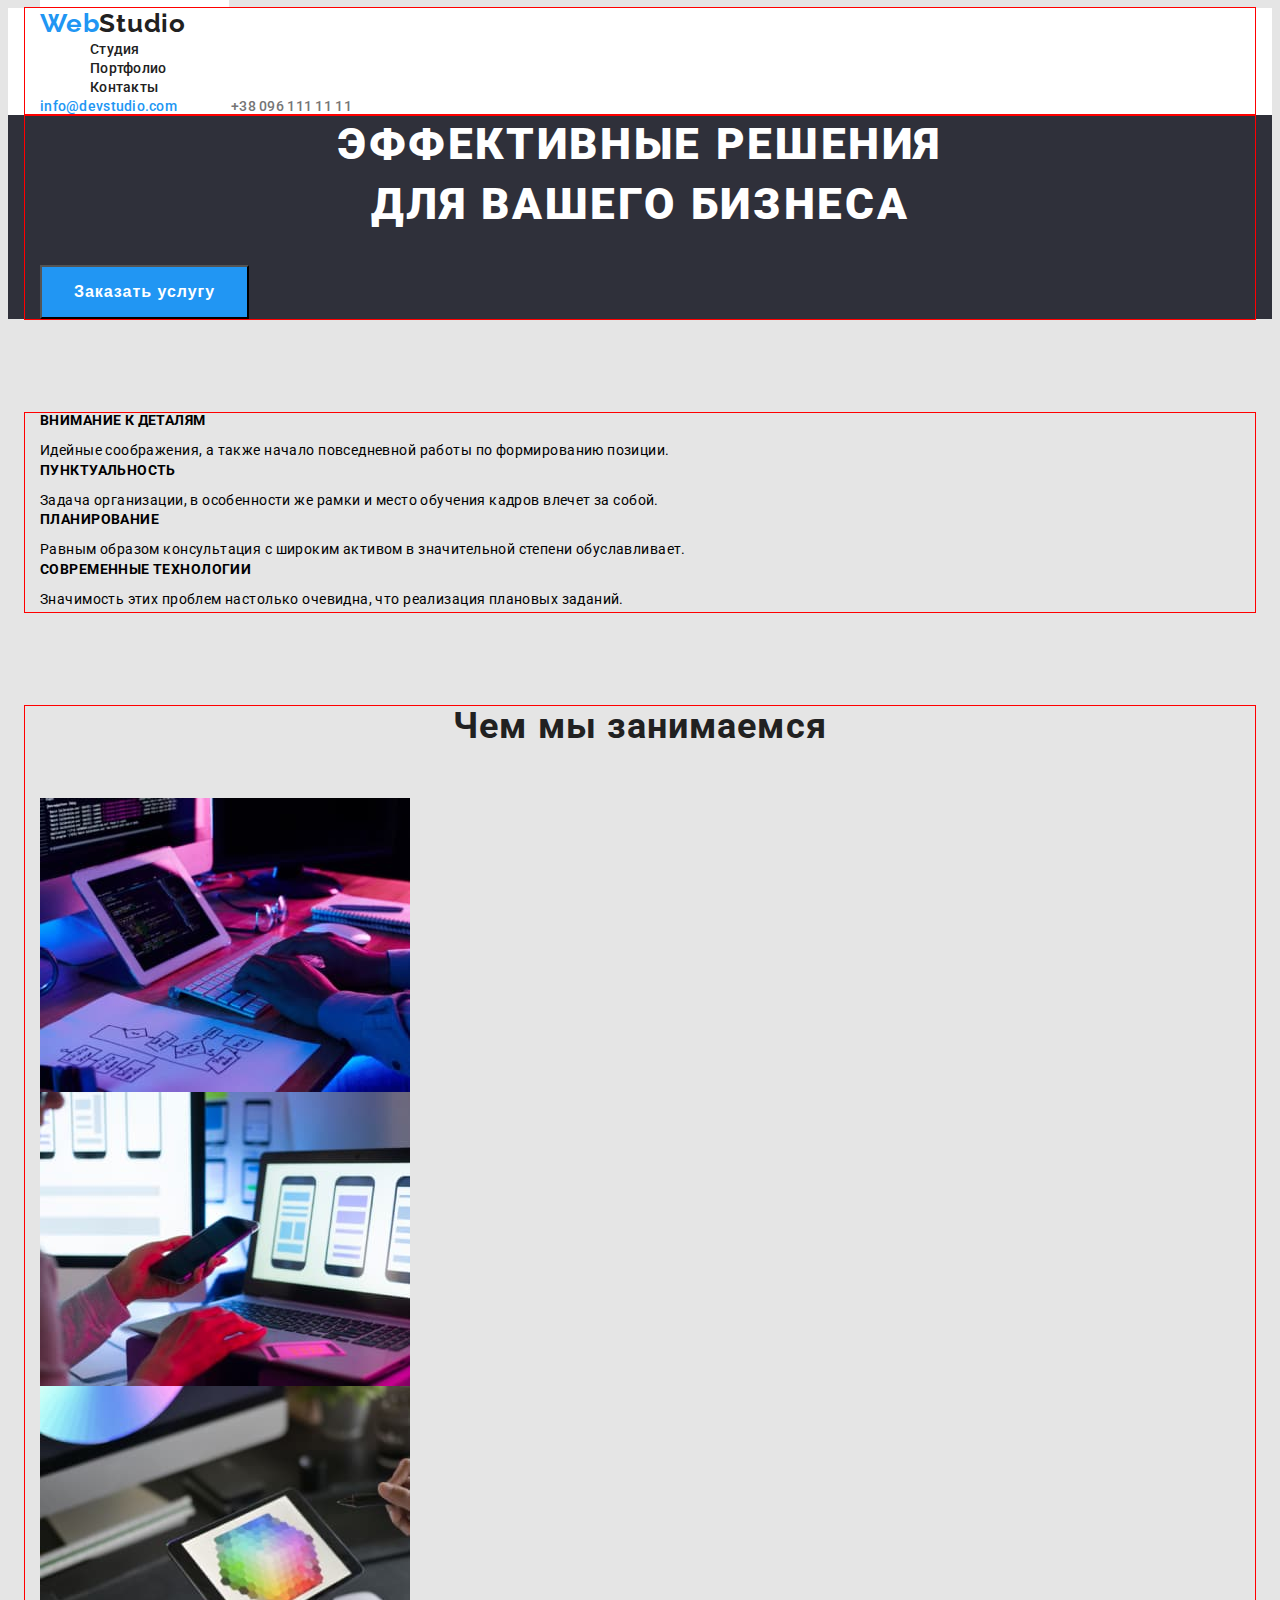
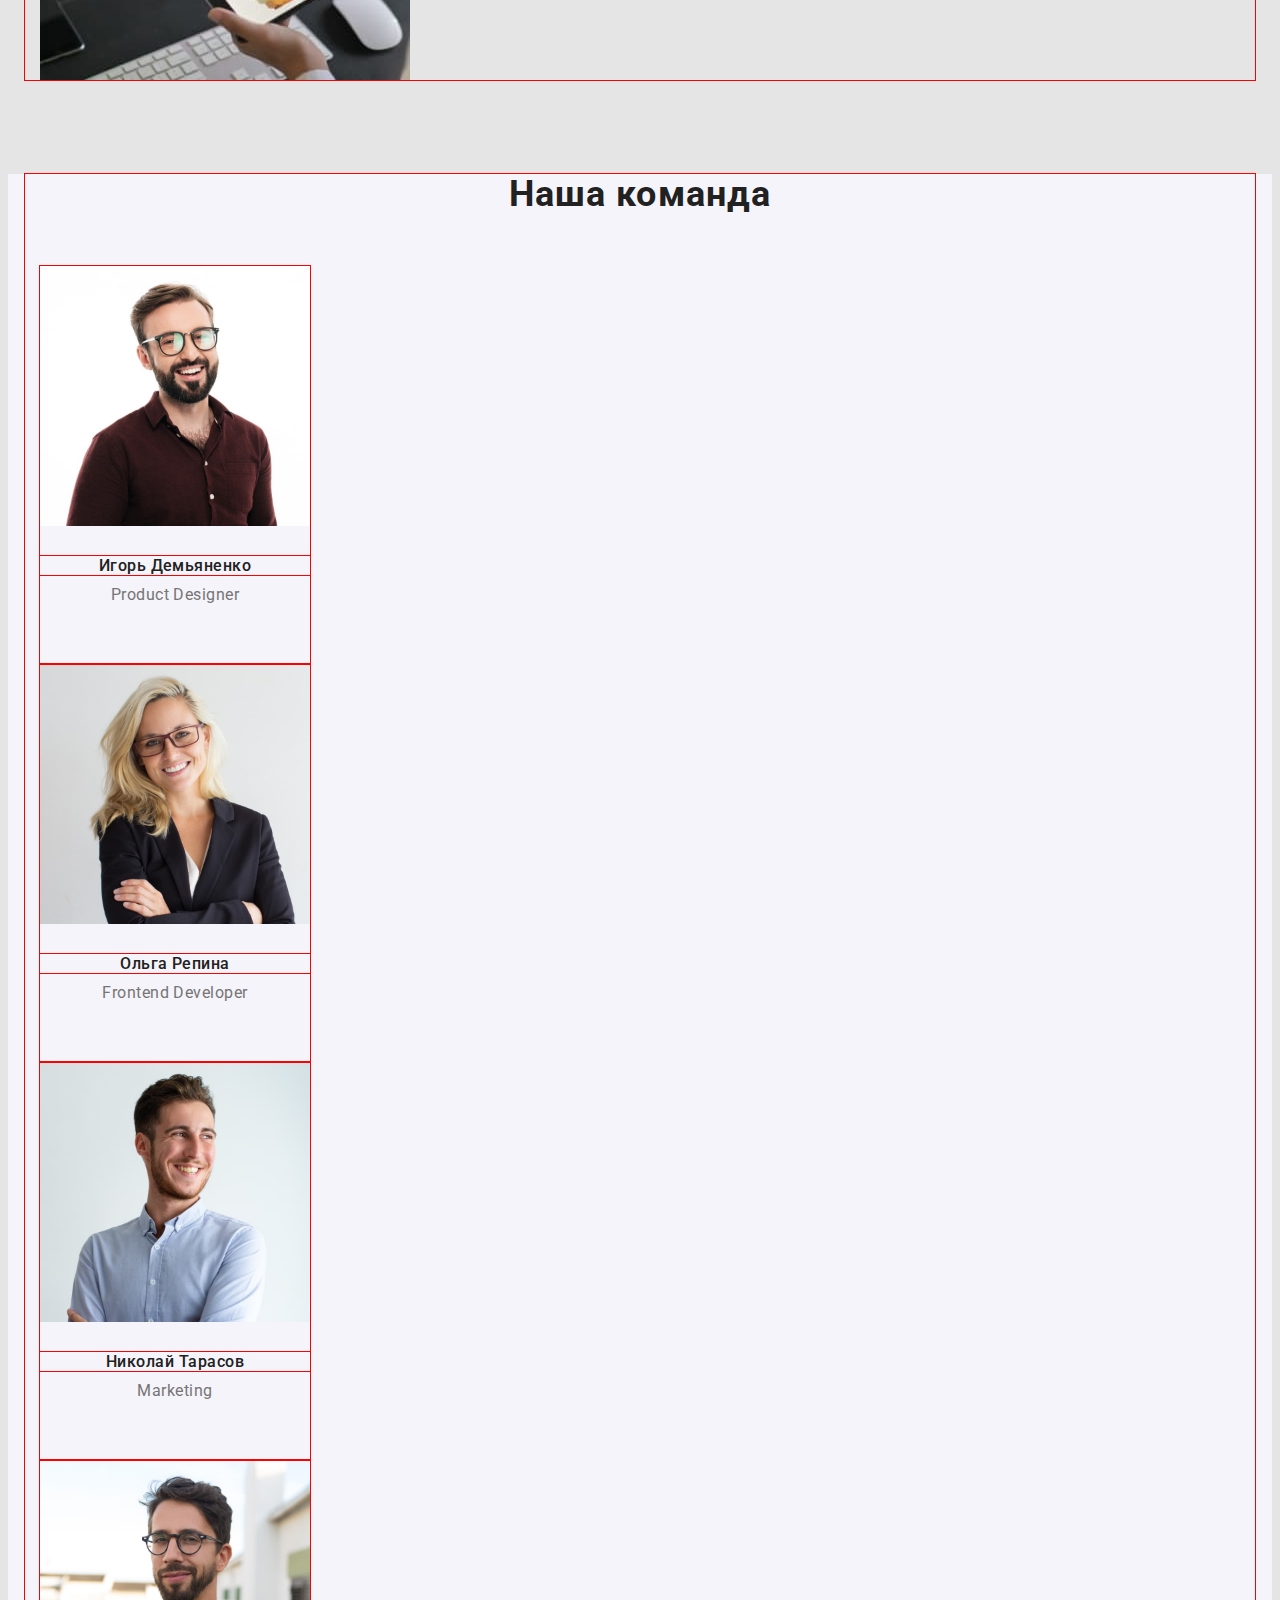
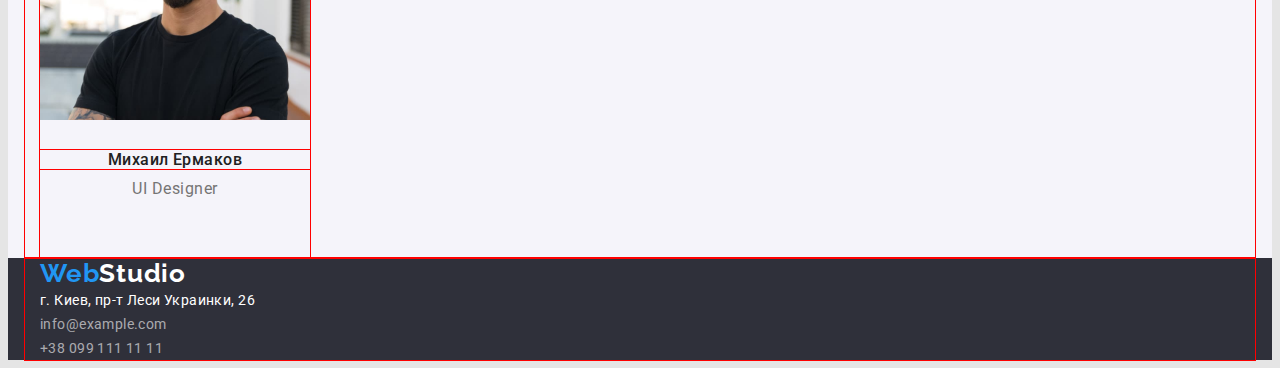
==== index.html @ 20a43b8e "mod_31" ====
<!DOCTYPE html>
<html lang="en">
<head>
    <meta charset="UTF-8">
    <meta http-equiv="X-UA-Compatible" content="IE=edge">
    <meta name="viewport" content="width=device-width, initial-scale=1.0">
    <title>Business</title>
    <link rel="stylesheet" href="./css/styles.css"/>
    <link rel="stylesheet" href="https://cdnjs.cloudflare.com/ajax/libs/modern-normalize/1.1.0/modern-normalize.min.css" integrity="sha512-wpPYUAdjBVSE4KJnH1VR1HeZfpl1ub8YT/NKx4PuQ5NmX2tKuGu6U/JRp5y+Y8XG2tV+wKQpNHVUX03MfMFn9Q==" crossorigin="anonymous" referrerpolicy="no-referrer" />
    <link rel="preconnect" href="https://fonts.googleapis.com">
    <link rel="preconnect" href="https://fonts.gstatic.com" crossorigin>
    <link href="https://fonts.googleapis.com/css2?family=Raleway:wght@700&family=Roboto:wght@400;500;700;900&display=swap" rel="stylesheet">

</head>
<body>
    <header class="header">
        <div class="conteiner">
                <a href="Веб студия" class="header-logo header">Web<span class="cange">Studio</span></a>
        <ul class="header-list dot-non">
            <li><a href="Студия" class="header-mouse header">Студия</a></li>
            <li><a href="./portfolio.html" class="header-mouse header">Портфолио</a></li>
            <li><a href="Контакт" class="header-mouse header">Контакты</a></li>
        </ul>
<a class="header-adress header" href="mailto:info@devstudio.com">info@devstudio.com</a> 
<a class="header-tel header" href="tel:+380961111111">+38 096 111 11 11</a>
        </div>
    </header>
    <main class="main">
        <section class="name">
            <div class="conteiner">
        <h1 class="name-idia">Эффективные решения<br> для вашего бизнеса</h1>
        <button type="button" class="name-click">Заказать услугу</button>
            </div>
        </section>
        <section class="duty">
            <div class="conteiner">
            <h2 class="duty-none visually-hidden">Требование</h2>
        <ul class="duty-list dot-non proverka">
            <li class="duty-item">
                <h3 class="duty-must ">Внимание к деталям</h3>
                    <p class="duty-feature link-view">Идейные соображения, а также начало повседневной работы по формированию позиции.</p>
            </li>
            <li class="duty-item">
                <h3 class="duty-must">Пунктуальность</h3>
                    <p class="duty-feature link-view">Задача организации, в особенности же рамки и место обучения кадров влечет за собой.</p>
            </li>
            <li class="duty-item">
                <h3 class="duty-must">Планирование</h3>
                    <p class="duty-feature link-view">Равным образом консультация с широким активом в значительной степени обуславливает.</p>
            </li>
            <li class="duty-item">
                <h3 class="duty-must">Современные технологии</h3>
                    <p class="duty-feature link-view">Значимость этих проблем настолько очевидна, что реализация плановых заданий.</p>
            </li>
        </ul>
            </div>
        </section>
        <section class="work">
            <div class="conteiner">
        <h2 class="work-name">Чем мы занимаемся</h2>
        <ul class="work-list dot-non">
            <li class="work-item"><img src="./picture/img1.jpg" alt="Набор с безпроводной клавиатуры перед планшетом" class="work-img"/></li>
            <li class="work-item"><img src="./picture/img2.jpg" alt="Синхронизация моб с ноутом" class="work-img"/></li>
            <li class="work-item"><img src="./picture/img3.jpg" alt="Палитра цветов на планшете" class="work-img"/></li>
        
        </ul>
            </div>
        </section>
        <section class="team">
            <div class="conteiner">
            <h2 class="team-profettional">Наша команда</h2>
            <ul class="team-list dot-non">
                <li class="team-item">
                    <img src="./picture/wor1.jpg" class="team-face" alt="Игорь Демьяненко" width="270" height="260"/>
                        <h3 class="team-name team-smoler">Игорь Демьяненко</h3>
                            <p class="team-position til-text">Product Designer</p>
                </li>
                <li class="team-item">
                    <img src="./picture/wor2.jpg" class="team-face" alt="Ольга Репина" width="270" height="260"/>
                        <h3 class="team-name team-smoler">Ольга Репина</h3>
                            <p class="team-position til-text">Frontend Developer</p>
                </li>
                <li class="team-item">
                    <img src="./picture/wor3.jpg" class="team-face" alt="Николай Тарасов" width="270" height="260"/>
                        <h3 class="team-name team-smoler">Николай Тарасов</h3>
                            <p class="team-position til-text">Marketing</p>
                </li>
                <li class="team-item">
                    <img src="./picture/wor4.jpg" class="team-face" alt="Михаил Ермаков" width="270" height="260"/>
                        <h3 class="team-name team-smoler">Михаил Ермаков</h3>
                            <p class="team-position til-text">UI Designer</p>
                </li>
            </ul>
            </div>
        </section>
    </main>
        <footer class="footer">
            <div class="conteiner">
            <a href="Веб студия" class="footer-name footer">Web<span class="change-foot">Studio</span></a>
            <address class="footer-place">
                <ul class="footer-list link-view dot-non ital-non">
                    <li><a href="https://goo.gl/maps/Ccf1EWXagNhGhqw1A" class="footer-item-map footer">г. Киев, пр-т Леси Украинки, 26</a></li>
                    <li><a href="mailto:info@example.com" class="footer-item-mail footer">info@example.com</a></li>
                    <li><a href="tel:+380991111111" class="footer-tel footer">+38 099 111 11 11</a></li>
                </ul>
            </address>
            </div>
        </footer>
</body>
</html>
---- css/styles.css ----
:root{--navi-color:#2196F3;
      --color-class: #212121;
      --color-main:#ffffff;
    }

body {
    background: #E5E5E5;
    font-family: 'Roboto', 'sans-serif';
}

img{
    display: block;
}

.header {
    background: var(--color-main);
    text-decoration: none;
 }

 p, h1, h2, h3, h4, h5, h6{
     margin: 0;
 }

 ul, li{
     margin: 0;
     padding-left: 0;
 }

 .conteiner{
   width: 1200px; 
   padding-left: 15px;
   padding-right: 15px;
   margin: 0 auto;
  outline: 1px solid red;
 }

 /*спрятать*/
 .visually-hidden{
     position: absolute;
     width: 1px;
     height: 1px;
     margin: -1px;
     border: 0;
     padding: 0;
     white-space: nowrap;
     clip-path: inset(100%);
     clip: rect(0000);
     overflow: hidden;
 }

.dot-non {
    list-style: none;
}

 .ital-non{
     font-style: normal;
    }

    .cange{
    color: var(--color-class);
}
    .change-foot{
        color: var(--color-main);
    }

    .bl-color{
        color:var(--color-class);
    }


.header-logo { 
    font-family: 'Raleway';
    font-weight: 700;
    font-size: 26px;
    line-height: 1.19;
    /* identical to box height */
    letter-spacing: 0.03em;
    color: var(--navi-color);
    padding: 24px 43px 25px 0px;
}


.header-mouse {
font-weight: 500;
font-size: 14px;
line-height: 1.14;
letter-spacing: 0.02em;
color:var(--color-class);
padding-top: auto;
padding-bottom: auto;
margin-left: 50px;
 }

 .header-mouse:hover {
    color: var(--navi-color);
}
.header-mouse:focus {
    color: var(--navi-color);
}
.header-adress {
font-weight: 500;
font-size: 14px;
line-height: 1.14;
letter-spacing: 0.02em;
color: var(--navi-color);
padding: auto;
 }

.header-tel {
font-weight: 500;
font-size: 14px;
line-height: 1.14;
letter-spacing: 0.02em;
color: #757575;
padding-top:auto;
padding-bottom: auto;
padding-right: 0px;
margin-left: 50px;
 }

.main {
    padding: auto;
 }

.name {
    background: #2F303A;
  
 }

.name-idia {
font-weight: 900;
font-size: 44px;
line-height: 1.36;
text-align: center;
letter-spacing: 0.06em;
text-transform: uppercase;
color: var(--color-main);
margin-bottom: 30px;

 }

.name-click {
font-weight: 700;
font-size: 16px;
line-height: 1.88;
display: flex;
align-items: center;
text-align: center;
letter-spacing: 0.06em;
color: var(--color-main);
background: #2196F3;
padding: 10px 32px;
 }


.duty {
   padding-top: 94px;
 }

.duty-none { }
.duty-list {
   
 }
.duty-item {
    
 }

.duty-must {
font-weight: 700;
font-size: 14px;
line-height: 1.14;
letter-spacing: 0.03em;
text-transform: uppercase;
margin-bottom: 10px;
 }

 .duty-item:not(:last-child){
     margin-right: 30px;
 }


.work {
padding: 94px 0 94px 0;

 }

.work-name {
font-weight: 700;
font-size: 36px;
line-height: 1.16;
text-align: center;
letter-spacing: 0.03em;
color:var(--color-class);
margin-bottom: 50px;
 }

.work-list {
    
 }


.work-item { }
.team { 
    background: #F5F4FA;
}

.team-profettional {
font-weight: 700;
font-size: 36px;
line-height: 1.16;
text-align: center;
letter-spacing: 0.03em;
color:var(--color-class);
margin-bottom: 50px;
 }

.team-list {
    
 }

.team-item { 
    width: 270px;
    height: 368px;
    padding-bottom: 30px;
    outline: 1px solid red;
}
.team-face { }

.team-smoler{
    font-family: roboto;
    font-weight: 500;
    font-size: 16px;
    text-align: center;
    letter-spacing: 0.03em; 
    outline: 1px solid red;
      
}
.team-name {
line-height: 1.19;
/* identical to box height */
color:var(--color-class);
margin-top: 30px;
margin-bottom: 10px;
outline: 1px solid red;
}
.team-bl{
    color:var(--color-class);
}

.team-bl:hover {
    background-color: var(--navi-color);
}
.team-bl:focus {
    background-color: var(--navi-color);
}

.click-prt{
    line-height: 1.6; 
}


.til-text{
    font-size: 16px;
    line-height: 1.19;
    letter-spacing: 0.03em;
    color: #757575;
    margin-bottom: 30px;
}
.team-position {
text-align: center;

}
.footer {
    background: #2F303A;
    text-decoration: none;
    padding: 
    
 }

.footer-name {
font-family: Raleway, Calibri;
font-weight: 700;
font-size: 26px;
line-height: 1.19;
/* identical to box height */
letter-spacing: 0.03em;
color: var(--navi-color);
 }

.footer-place { }
.footer-list {

 }

.link-view {
    font-size: 14px;
    line-height: 1.71;
    letter-spacing: 0.03em;
}
.footer-item-map {
color: var(--color-main);
 }

.footer-item-mail {
color: rgba(255, 255, 255, 0.6);
 }

.footer-tel {
color: rgba(255, 255, 255, 0.6);
 }

 /* портфолио */
 .pic-list{
    font-weight: 700;
    font-size: 18px;
    line-height: 2;
    letter-spacing: 0.06em;
 }
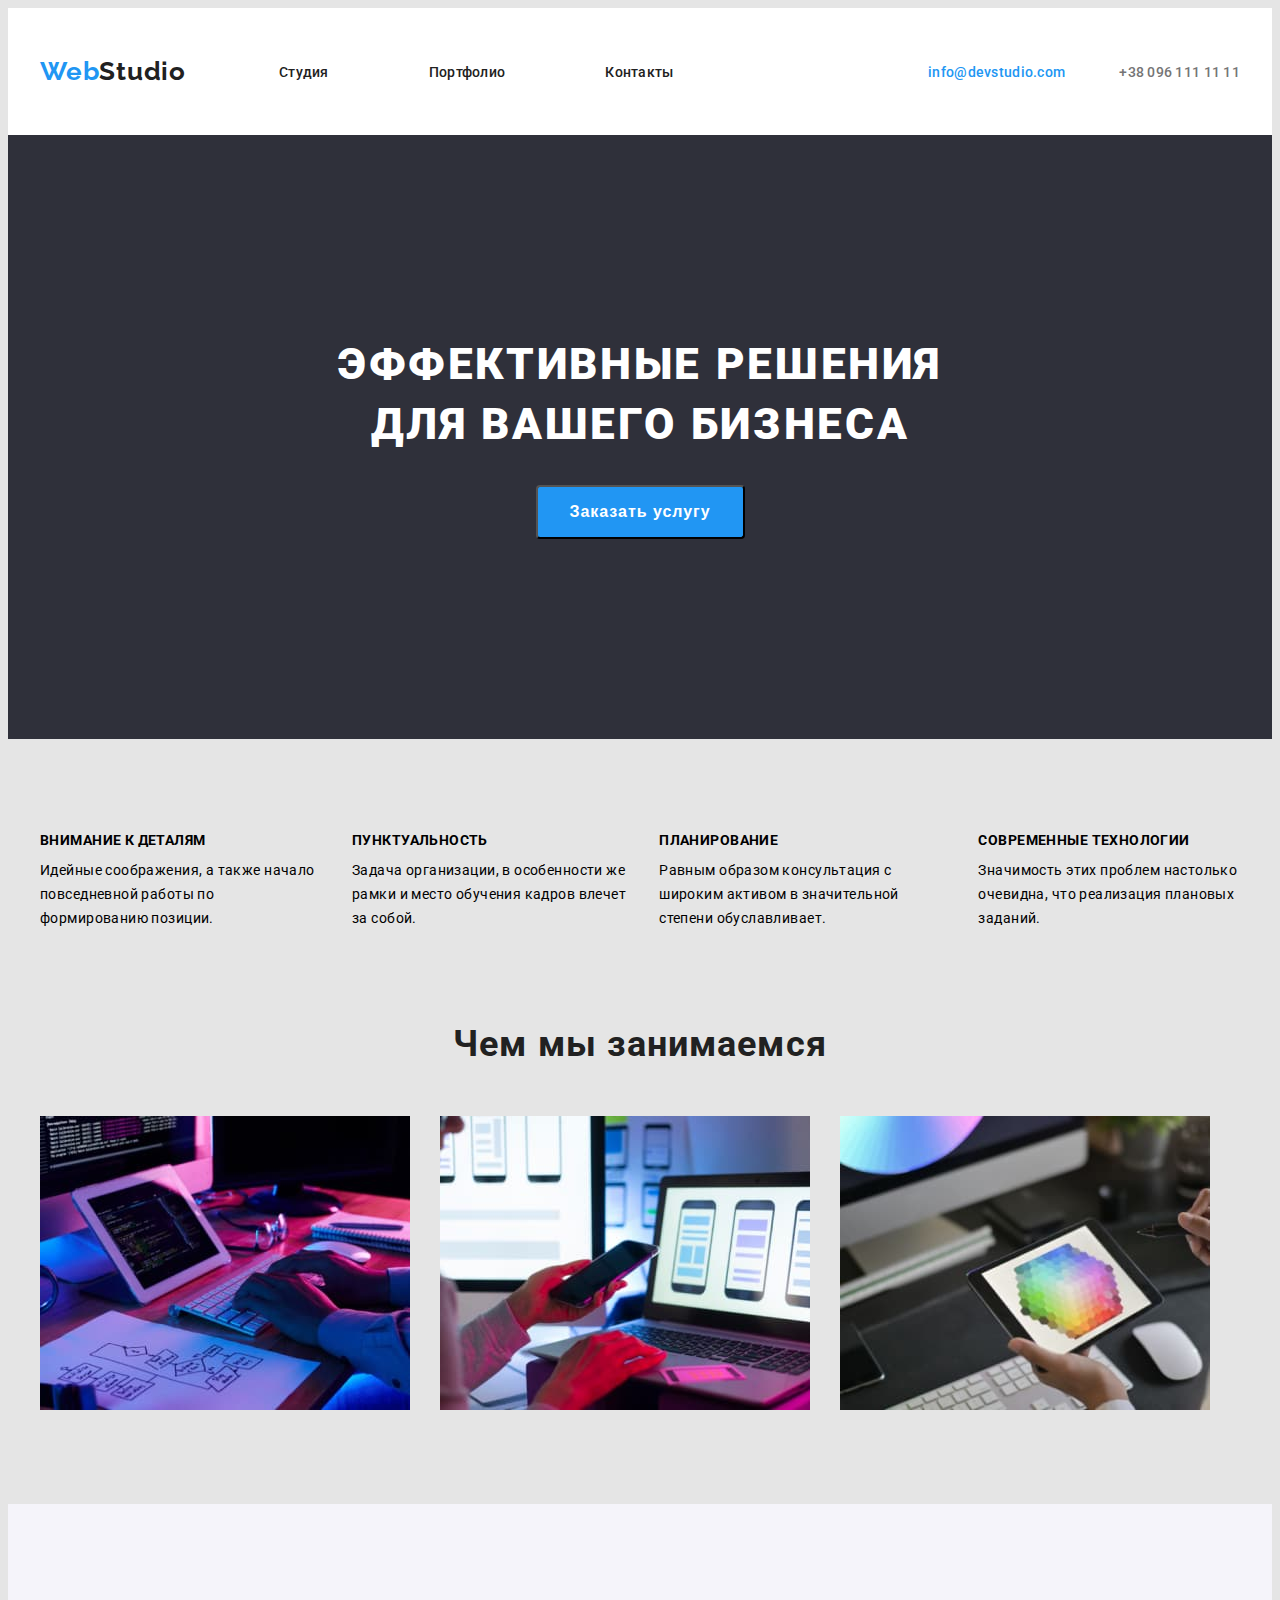
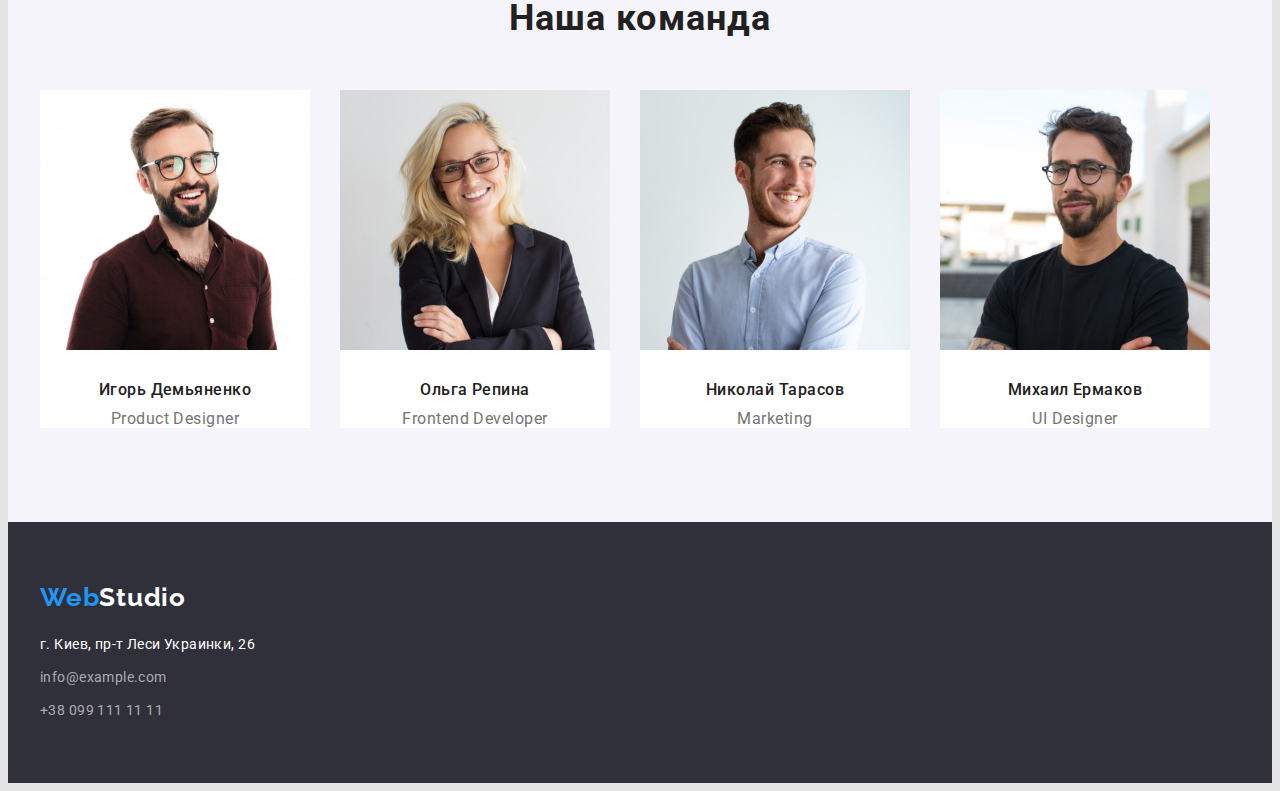
==== commit 59c6a842: "mod3" ====
--- a/index.html
+++ b/index.html
@@ -17,15 +17,17 @@
         <div class="conteiner">
                 <a href="Веб студия" class="header-logo header">Web<span class="cange">Studio</span></a>
         <ul class="header-list dot-non">
-            <li><a href="Студия" class="header-mouse header">Студия</a></li>
-            <li><a href="./portfolio.html" class="header-mouse header">Портфолио</a></li>
-            <li><a href="Контакт" class="header-mouse header">Контакты</a></li>
+            <li class="header-link"><a href="Студия" class="header-mouse header">Студия</a></li>
+            <li class="header-link"><a href="./portfolio.html" class="header-mouse header">Портфолио</a></li>
+            <li class="header-link"><a href="Контакт" class="header-mouse header">Контакты</a></li>
         </ul>
-<a class="header-adress header" href="mailto:info@devstudio.com">info@devstudio.com</a> 
-<a class="header-tel header" href="tel:+380961111111">+38 096 111 11 11</a>
+        <div class="header-contakt">
+<a class="header-adress" href="mailto:info@devstudio.com">info@devstudio.com</a> 
+<a class="header-tel" href="tel:+380961111111">+38 096 111 11 11</a>
+        </div>
         </div>
     </header>
-    <main class="main">
+    <main class="">
         <section class="name">
             <div class="conteiner">
         <h1 class="name-idia">Эффективные решения<br> для вашего бизнеса</h1>
@@ -34,8 +36,9 @@
         </section>
         <section class="duty">
             <div class="conteiner">
-            <h2 class="duty-none visually-hidden">Требование</h2>
-        <ul class="duty-list dot-non proverka">
+            <h2 class="visually-hidden">Требование</h2>
+            <div class="">
+        <ul class="dot-non duty-flex">
             <li class="duty-item">
                 <h3 class="duty-must ">Внимание к деталям</h3>
                     <p class="duty-feature link-view">Идейные соображения, а также начало повседневной работы по формированию позиции.</p>
@@ -54,11 +57,12 @@
             </li>
         </ul>
             </div>
+            </div>
         </section>
         <section class="work">
             <div class="conteiner">
         <h2 class="work-name">Чем мы занимаемся</h2>
-        <ul class="work-list dot-non">
+        <ul class="dot-non work-foto">
             <li class="work-item"><img src="./picture/img1.jpg" alt="Набор с безпроводной клавиатуры перед планшетом" class="work-img"/></li>
             <li class="work-item"><img src="./picture/img2.jpg" alt="Синхронизация моб с ноутом" class="work-img"/></li>
             <li class="work-item"><img src="./picture/img3.jpg" alt="Палитра цветов на планшете" class="work-img"/></li>
@@ -69,7 +73,7 @@
         <section class="team">
             <div class="conteiner">
             <h2 class="team-profettional">Наша команда</h2>
-            <ul class="team-list dot-non">
+            <ul class="dot-non team-flex">
                 <li class="team-item">
                     <img src="./picture/wor1.jpg" class="team-face" alt="Игорь Демьяненко" width="270" height="260"/>
                         <h3 class="team-name team-smoler">Игорь Демьяненко</h3>
@@ -96,12 +100,12 @@
     </main>
         <footer class="footer">
             <div class="conteiner">
-            <a href="Веб студия" class="footer-name footer">Web<span class="change-foot">Studio</span></a>
-            <address class="footer-place">
-                <ul class="footer-list link-view dot-non ital-non">
-                    <li><a href="https://goo.gl/maps/Ccf1EWXagNhGhqw1A" class="footer-item-map footer">г. Киев, пр-т Леси Украинки, 26</a></li>
-                    <li><a href="mailto:info@example.com" class="footer-item-mail footer">info@example.com</a></li>
-                    <li><a href="tel:+380991111111" class="footer-tel footer">+38 099 111 11 11</a></li>
+            <a href="Веб студия" class="footer-name">Web<span class="change-foot">Studio</span></a>
+            <address class="">
+                <ul class="link-view dot-non ital-non">
+                    <li class="footer-space"><a href="https://goo.gl/maps/Ccf1EWXagNhGhqw1A" class="footer-item-map">г. Киев, пр-т Леси Украинки, 26</a></li>
+                    <li class="footer-space"><a href="mailto:info@example.com" class="footer-item-mail">info@example.com</a></li>
+                    <li class="footer-space"><a href="tel:+380991111111" class="footer-tel">+38 099 111 11 11</a></li>
                 </ul>
             </address>
             </div>
--- a/css/styles.css
+++ b/css/styles.css
@@ -1,6 +1,9 @@
 :root{--navi-color:#2196F3;
       --color-class: #212121;
       --color-main:#ffffff;
+      --edge-padd:94px;
+      --fif-mar:50px;
+      --third-mar:30px;
     }
 
 body {
@@ -10,12 +13,10 @@
 
 img{
     display: block;
-}
-
-.header {
-    background: var(--color-main);
-    text-decoration: none;
- }
+    max-width: 100%;
+    height: auto;
+}
+
 
  p, h1, h2, h3, h4, h5, h6{
      margin: 0;
@@ -31,7 +32,6 @@
    padding-left: 15px;
    padding-right: 15px;
    margin: 0 auto;
-  outline: 1px solid red;
  }
 
  /*спрятать*/
@@ -58,7 +58,8 @@
 
     .cange{
     color: var(--color-class);
-}
+    }
+
     .change-foot{
         color: var(--color-main);
     }
@@ -67,6 +68,17 @@
         color:var(--color-class);
     }
 
+    .header {
+        background: var(--color-main);
+        text-decoration: none;
+        padding-top: 24px;
+        padding-bottom: 24px;
+     }
+
+     .header .conteiner{
+         display: flex;
+         align-items: center;
+     }
 
 .header-logo { 
     font-family: 'Raleway';
@@ -76,9 +88,13 @@
     /* identical to box height */
     letter-spacing: 0.03em;
     color: var(--navi-color);
-    padding: 24px 43px 25px 0px;
-}
-
+    margin-right: 93px;
+}
+
+.header-link{
+ 
+}
+.header-link:not(:last-child){margin-right: var(--fif-mar);}
 
 .header-mouse {
 font-weight: 500;
@@ -86,9 +102,7 @@
 line-height: 1.14;
 letter-spacing: 0.02em;
 color:var(--color-class);
-padding-top: auto;
-padding-bottom: auto;
-margin-left: 50px;
+margin-right: var(--fif-mar);
  }
 
  .header-mouse:hover {
@@ -97,13 +111,23 @@
 .header-mouse:focus {
     color: var(--navi-color);
 }
+
+.header-list{
+    display: flex;
+
+}
+
+.header-contakt{
+    margin-left: auto;
+}
+
 .header-adress {
 font-weight: 500;
 font-size: 14px;
 line-height: 1.14;
 letter-spacing: 0.02em;
 color: var(--navi-color);
-padding: auto;
+text-decoration: none;
  }
 
 .header-tel {
@@ -112,19 +136,15 @@
 line-height: 1.14;
 letter-spacing: 0.02em;
 color: #757575;
-padding-top:auto;
-padding-bottom: auto;
-padding-right: 0px;
-margin-left: 50px;
- }
-
-.main {
-    padding: auto;
- }
+text-decoration: none;
+margin-left: var(--fif-mar);
+ }
+
 
 .name {
     background: #2F303A;
-  
+    padding-top: 200px;
+    padding-bottom: 200px;
  }
 
 .name-idia {
@@ -135,36 +155,40 @@
 letter-spacing: 0.06em;
 text-transform: uppercase;
 color: var(--color-main);
-margin-bottom: 30px;
-
+margin-bottom: var(--third-mar);
  }
 
 .name-click {
 font-weight: 700;
 font-size: 16px;
 line-height: 1.88;
-display: flex;
+display: block;
 align-items: center;
 text-align: center;
 letter-spacing: 0.06em;
 color: var(--color-main);
 background: #2196F3;
+border-radius: 4px;
 padding: 10px 32px;
- }
-
+min-width: 200px;
+margin: 0 auto;
+
+ }
 
 .duty {
-   padding-top: 94px;
- }
-
-.duty-none { }
-.duty-list {
-   
- }
+    padding-top:var(--edge-padd);
+}
+
 .duty-item {
-    
- }
-
+    /*display: inline-block;*/
+ }
+.duty-item:not(:last-child){
+    margin-right: var(--third-mar);
+}
+
+.duty-flex{
+    display: flex;
+}
 .duty-must {
 font-weight: 700;
 font-size: 14px;
@@ -174,14 +198,9 @@
 margin-bottom: 10px;
  }
 
- .duty-item:not(:last-child){
-     margin-right: 30px;
- }
-
-
 .work {
-padding: 94px 0 94px 0;
-
+    padding-top: var(--edge-padd);
+    padding-bottom: var(--edge-padd);
  }
 
 .work-name {
@@ -191,17 +210,24 @@
 text-align: center;
 letter-spacing: 0.03em;
 color:var(--color-class);
-margin-bottom: 50px;
- }
-
-.work-list {
-    
- }
-
-
-.work-item { }
+margin-bottom: var(--fif-mar);
+ }
+
+ .work-foto{
+     display: flex;
+ }
+ .work-item { }
+.work-item:not(:last-child){margin-right: var(--third-mar);}
+
+
 .team { 
     background: #F5F4FA;
+    padding-top: var(--edge-padd);
+    padding-bottom: var(--edge-padd);
+}
+
+.team-flex{
+    display: flex;
 }
 
 .team-profettional {
@@ -211,20 +237,17 @@
 text-align: center;
 letter-spacing: 0.03em;
 color:var(--color-class);
-margin-bottom: 50px;
- }
-
-.team-list {
-    
- }
+margin-bottom: var(--fif-mar);
+ }
+
 
 .team-item { 
-    width: 270px;
-    height: 368px;
-    padding-bottom: 30px;
-    outline: 1px solid red;
-}
-.team-face { }
+background-color: #ffffff;
+}
+.team-item:not(:last-child){margin-right: var(--third-mar);}
+.team-face { 
+    margin-bottom: var(--third-mar);
+}
 
 .team-smoler{
     font-family: roboto;
@@ -232,24 +255,32 @@
     font-size: 16px;
     text-align: center;
     letter-spacing: 0.03em; 
-    outline: 1px solid red;
-      
-}
+    
+}
+
 .team-name {
 line-height: 1.19;
 /* identical to box height */
 color:var(--color-class);
-margin-top: 30px;
 margin-bottom: 10px;
-outline: 1px solid red;
-}
+}
+
 .team-bl{
     color:var(--color-class);
+    border-radius: 4px;
+    display: inline-block;
+    padding: 6px 22px;
+
+}
+
+.team-bl:not(:last-child){
+    margin-right: var(--third-mar);
 }
 
 .team-bl:hover {
     background-color: var(--navi-color);
 }
+
 .team-bl:focus {
     background-color: var(--navi-color);
 }
@@ -257,24 +288,25 @@
 .click-prt{
     line-height: 1.6; 
 }
-
 
 .til-text{
     font-size: 16px;
     line-height: 1.19;
     letter-spacing: 0.03em;
     color: #757575;
-    margin-bottom: 30px;
-}
+
+}
+
 .team-position {
 text-align: center;
 
 }
+
 .footer {
     background: #2F303A;
     text-decoration: none;
-    padding: 
-    
+padding-top: 60px;
+padding-bottom: 60px;
  }
 
 .footer-name {
@@ -285,11 +317,9 @@
 /* identical to box height */
 letter-spacing: 0.03em;
 color: var(--navi-color);
- }
-
-.footer-place { }
-.footer-list {
-
+text-decoration: none;
+display: inline-block;
+margin-bottom: 20px;
  }
 
 .link-view {
@@ -297,16 +327,28 @@
     line-height: 1.71;
     letter-spacing: 0.03em;
 }
+
+.footer-space{}
+.footer-space:not(:last-child){
+    margin-bottom: 9px;
+}
 .footer-item-map {
 color: var(--color-main);
+display: inline-block;
+text-decoration: none;
+
  }
 
 .footer-item-mail {
 color: rgba(255, 255, 255, 0.6);
+display: inline-block;
+text-decoration: none;
  }
 
 .footer-tel {
 color: rgba(255, 255, 255, 0.6);
+display: inline-block;
+text-decoration: none;
  }
 
  /* портфолио */
@@ -315,4 +357,56 @@
     font-size: 18px;
     line-height: 2;
     letter-spacing: 0.06em;
+    margin-bottom: 4px;
+ }
+
+ .betveen{
+     padding-top: 100px;
+     padding-bottom: 114px;
+ }
+
+ .main-click {
+    text-decoration: none;
+    margin-bottom: 50px;
+    display: flex;
+    justify-content: center;
+ }
+
+    .team-flex{
+   
+    }
+
+    .team-line{
+        margin-left: auto;
+        margin-right: auto;
+    }
+ }
+.team-space{
+
+}
+.team-space:not(:last-child){
+    margin-right: var(--third-mar);
+}
+
+.indent-flex{
+    display: flex;
+    flex-wrap: wrap;
+}
+
+ . indent-box{
+     margin-bottom: var(--fif-mar);
+ }
+ .indent-box:not(:nth-child(3n)){
+     margin-right: var(--third-mar);
+ }
+ .indent-in{
+     margin-bottom: var(--fif-mar);
+ }
+ /*.indent-in:nth-last-child(-n+3){
+     margin-bottom: 0;
+ }*/
+
+ .space-pic{
+     display: inline-block;
+     margin-bottom: 20px;
  }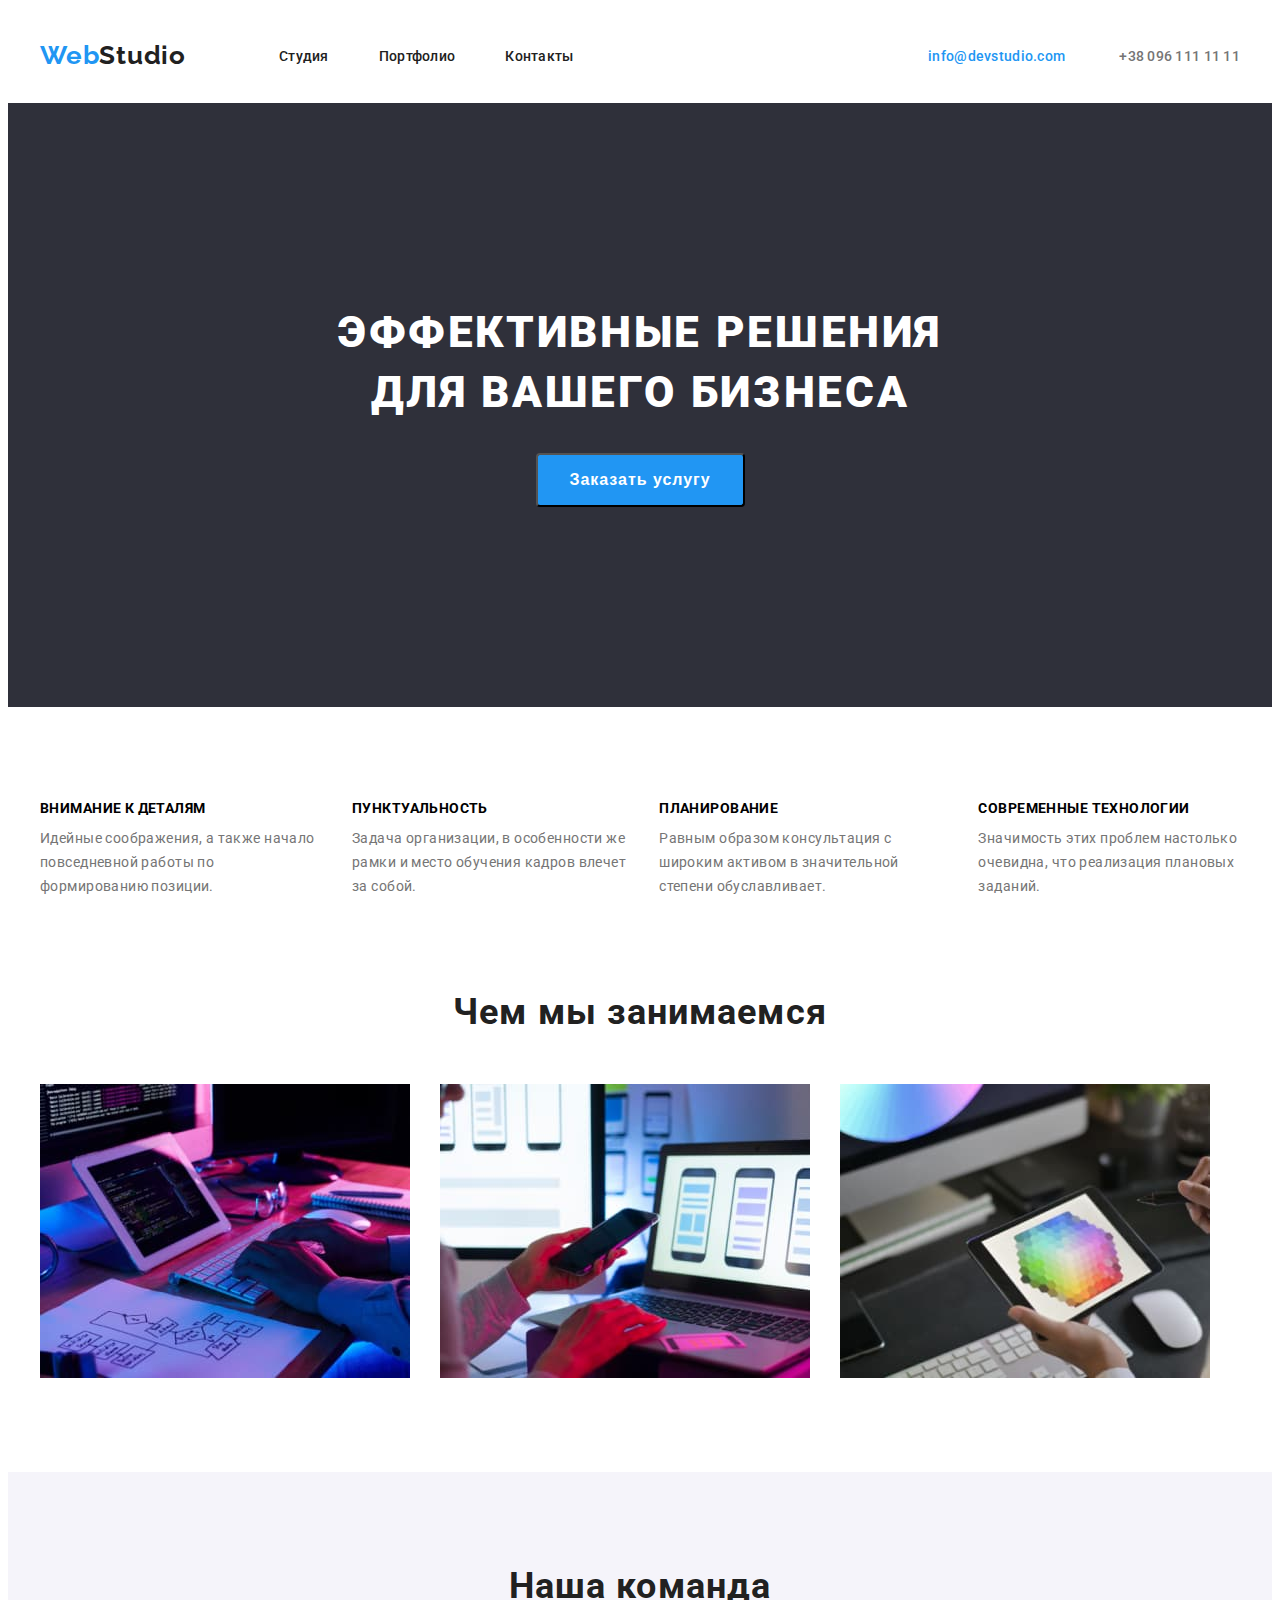
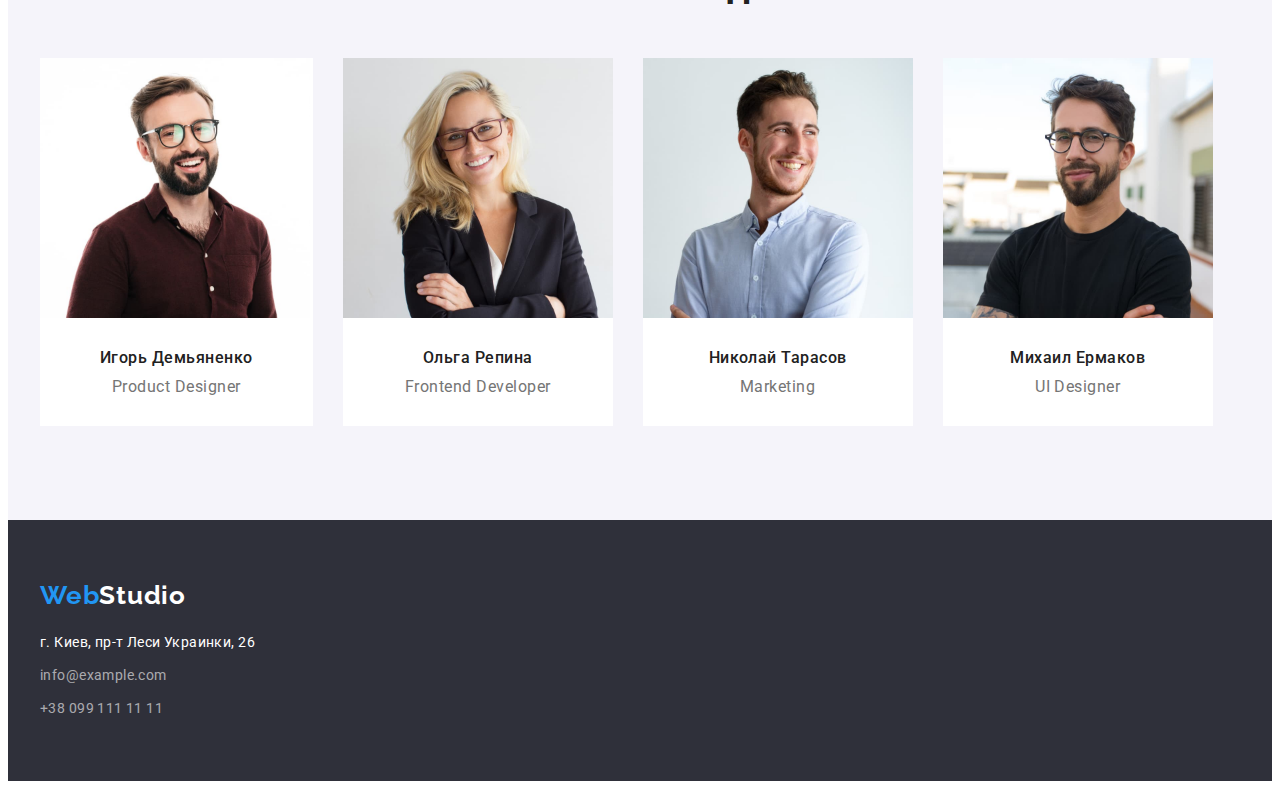
==== commit eda0aca9: "mod3_hc" ====
--- a/index.html
+++ b/index.html
@@ -15,11 +15,11 @@
 <body>
     <header class="header">
         <div class="conteiner">
-                <a href="Веб студия" class="header-logo header">Web<span class="cange">Studio</span></a>
+                <a href="Веб студия" class="header-logo">Web<span class="cange">Studio</span></a>
         <ul class="header-list dot-non">
-            <li class="header-link"><a href="Студия" class="header-mouse header">Студия</a></li>
-            <li class="header-link"><a href="./portfolio.html" class="header-mouse header">Портфолио</a></li>
-            <li class="header-link"><a href="Контакт" class="header-mouse header">Контакты</a></li>
+            <li class="header-link"><a href="Студия" class="header-mouse">Студия</a></li>
+            <li class="header-link"><a href="./portfolio.html" class="header-mouse">Портфолио</a></li>
+            <li class="header-link"><a href="Контакт" class="header-mouse">Контакты</a></li>
         </ul>
         <div class="header-contakt">
 <a class="header-adress" href="mailto:info@devstudio.com">info@devstudio.com</a> 
@@ -76,23 +76,31 @@
             <ul class="dot-non team-flex">
                 <li class="team-item">
                     <img src="./picture/wor1.jpg" class="team-face" alt="Игорь Демьяненко" width="270" height="260"/>
+                    <div class="team-position">
                         <h3 class="team-name team-smoler">Игорь Демьяненко</h3>
-                            <p class="team-position til-text">Product Designer</p>
+                            <p class="til-text">Product Designer</p>
+                            </div>
                 </li>
                 <li class="team-item">
-                    <img src="./picture/wor2.jpg" class="team-face" alt="Ольга Репина" width="270" height="260"/>
+                    <img src="./picture/wor2.jpg" class="" alt="Ольга Репина" width="270" height="260"/>
+                    <div class="team-position">
                         <h3 class="team-name team-smoler">Ольга Репина</h3>
-                            <p class="team-position til-text">Frontend Developer</p>
+                            <p class="til-text">Frontend Developer</p>
+                            </div>
                 </li>
                 <li class="team-item">
-                    <img src="./picture/wor3.jpg" class="team-face" alt="Николай Тарасов" width="270" height="260"/>
+                    <img src="./picture/wor3.jpg" class="" alt="Николай Тарасов" width="270" height="260"/>
+                    <div class="team-position">
                         <h3 class="team-name team-smoler">Николай Тарасов</h3>
-                            <p class="team-position til-text">Marketing</p>
+                            <p class="til-text">Marketing</p>
+                            </div>
                 </li>
                 <li class="team-item">
-                    <img src="./picture/wor4.jpg" class="team-face" alt="Михаил Ермаков" width="270" height="260"/>
+                    <img src="./picture/wor4.jpg" class="" alt="Михаил Ермаков" width="270" height="260"/>
+                    <div class="team-position">
                         <h3 class="team-name team-smoler">Михаил Ермаков</h3>
-                            <p class="team-position til-text">UI Designer</p>
+                            <p class="til-text">UI Designer</p>
+                            </div>
                 </li>
             </ul>
             </div>
--- a/css/styles.css
+++ b/css/styles.css
@@ -7,7 +7,6 @@
     }
 
 body {
-    background: #E5E5E5;
     font-family: 'Roboto', 'sans-serif';
 }
 
@@ -71,8 +70,8 @@
     .header {
         background: var(--color-main);
         text-decoration: none;
-        padding-top: 24px;
-        padding-bottom: 24px;
+        padding-top: 32px;
+        padding-bottom: 32px;
      }
 
      .header .conteiner{
@@ -88,6 +87,7 @@
     /* identical to box height */
     letter-spacing: 0.03em;
     color: var(--navi-color);
+    text-decoration: none;
     margin-right: 93px;
 }
 
@@ -102,7 +102,7 @@
 line-height: 1.14;
 letter-spacing: 0.02em;
 color:var(--color-class);
-margin-right: var(--fif-mar);
+text-decoration: none;
  }
 
  .header-mouse:hover {
@@ -245,9 +245,7 @@
 background-color: #ffffff;
 }
 .team-item:not(:last-child){margin-right: var(--third-mar);}
-.team-face { 
-    margin-bottom: var(--third-mar);
-}
+
 
 .team-smoler{
     font-family: roboto;
@@ -299,6 +297,7 @@
 
 .team-position {
 text-align: center;
+padding: 30px 60px;
 
 }
 
@@ -326,6 +325,7 @@
     font-size: 14px;
     line-height: 1.71;
     letter-spacing: 0.03em;
+    color: #757575;
 }
 
 .footer-space{}
@@ -385,7 +385,7 @@
 
 }
 .team-space:not(:last-child){
-    margin-right: var(--third-mar);
+    margin-right: 10px;
 }
 
 .indent-flex{
@@ -393,18 +393,22 @@
     flex-wrap: wrap;
 }
 
- . indent-box{
+ .indent-box{
      margin-bottom: var(--fif-mar);
- }
+     border: 1px solid #EEEEEE;
+ }
+
  .indent-box:not(:nth-child(3n)){
-     margin-right: var(--third-mar);
- }
+     margin-right: 10px;
+ }
+
+ .indent-box:nth-last-child(-n+3){
+    margin-bottom: 0;
+}
+
  .indent-in{
-     margin-bottom: var(--fif-mar);
- }
- /*.indent-in:nth-last-child(-n+3){
-     margin-bottom: 0;
- }*/
+     padding: 20px 24px;
+ }
 
  .space-pic{
      display: inline-block;
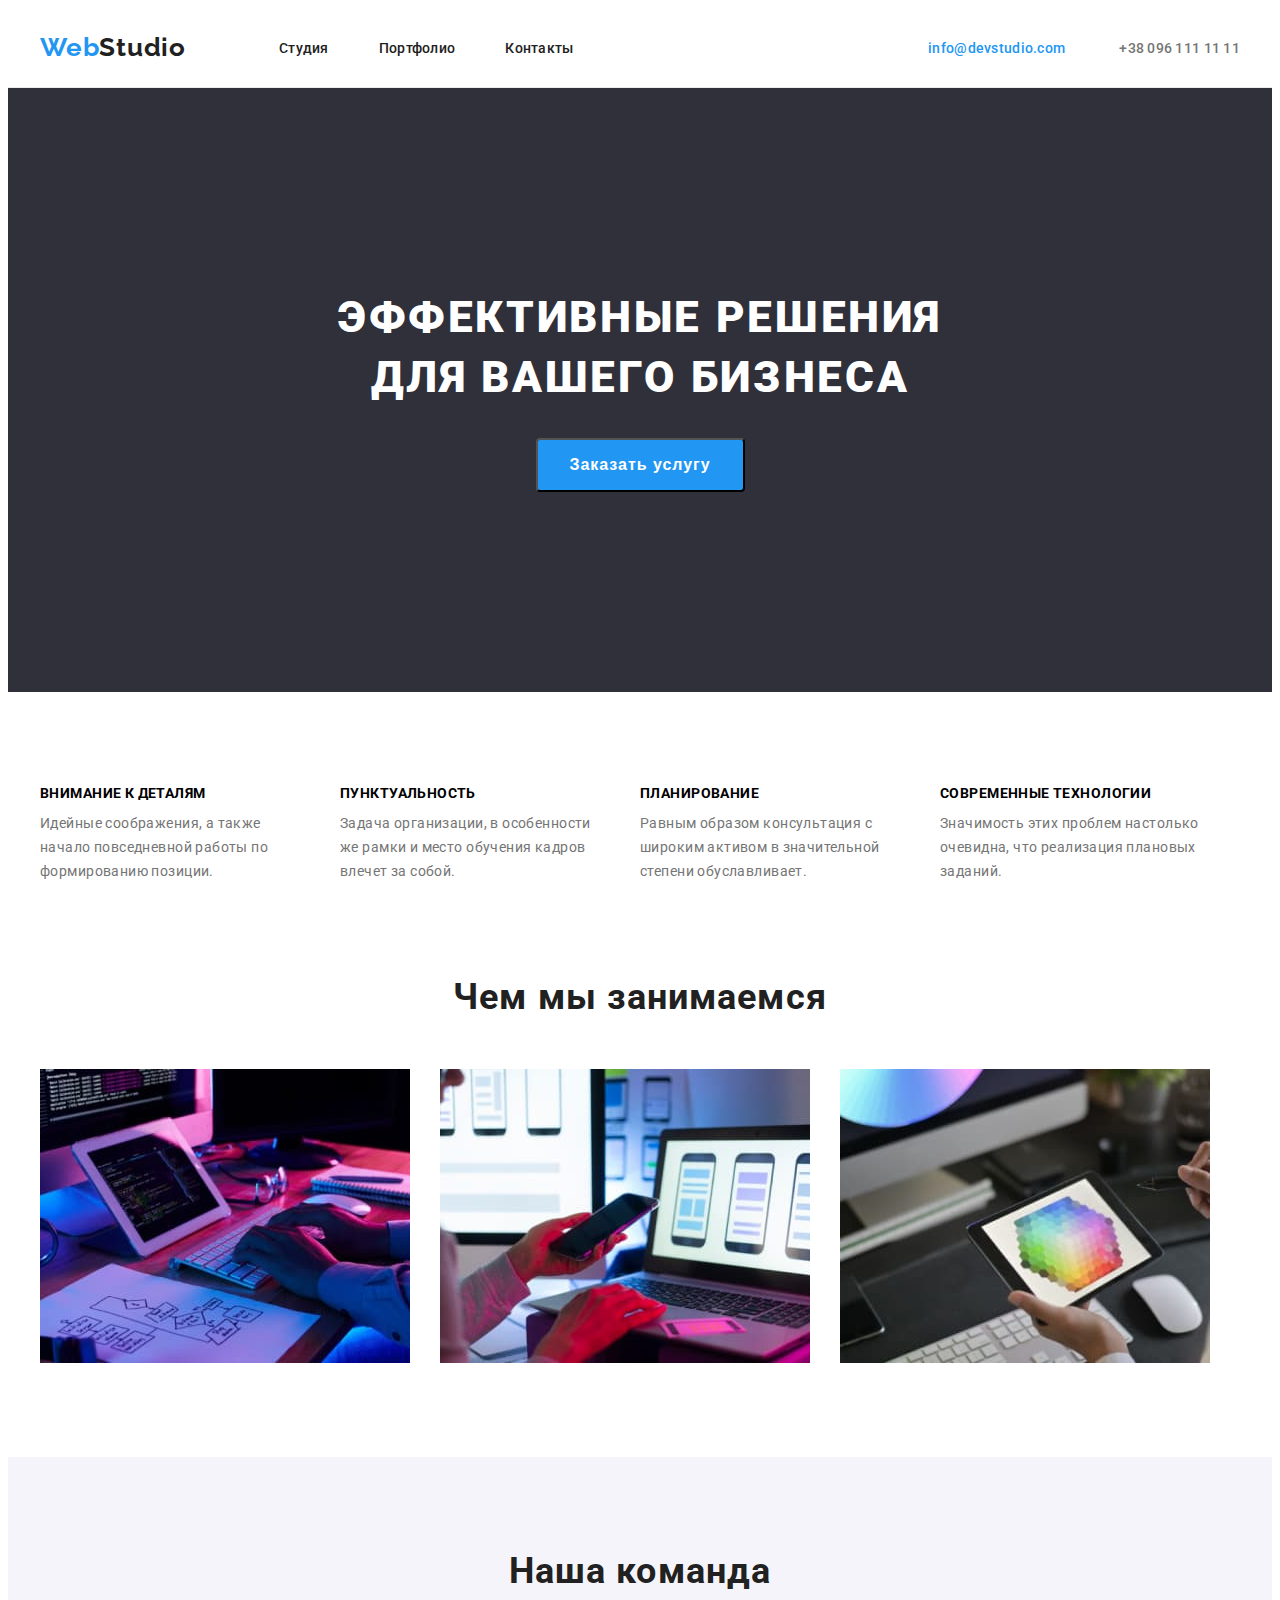
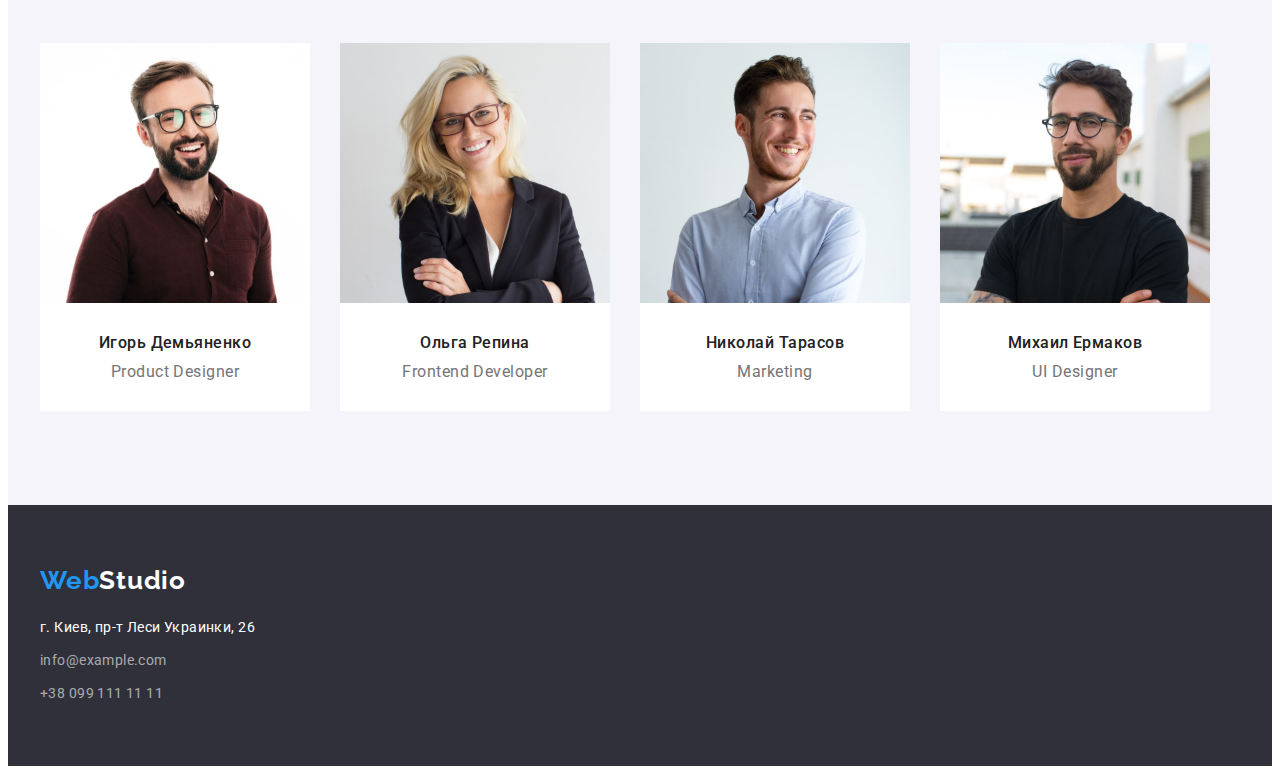
==== commit 751e537a: "mod3_port" ====
--- a/index.html
+++ b/index.html
@@ -5,11 +5,12 @@
     <meta http-equiv="X-UA-Compatible" content="IE=edge">
     <meta name="viewport" content="width=device-width, initial-scale=1.0">
     <title>Business</title>
-    <link rel="stylesheet" href="./css/styles.css"/>
+
     <link rel="stylesheet" href="https://cdnjs.cloudflare.com/ajax/libs/modern-normalize/1.1.0/modern-normalize.min.css" integrity="sha512-wpPYUAdjBVSE4KJnH1VR1HeZfpl1ub8YT/NKx4PuQ5NmX2tKuGu6U/JRp5y+Y8XG2tV+wKQpNHVUX03MfMFn9Q==" crossorigin="anonymous" referrerpolicy="no-referrer" />
     <link rel="preconnect" href="https://fonts.googleapis.com">
     <link rel="preconnect" href="https://fonts.gstatic.com" crossorigin>
     <link href="https://fonts.googleapis.com/css2?family=Raleway:wght@700&family=Roboto:wght@400;500;700;900&display=swap" rel="stylesheet">
+    <link rel="stylesheet" href="./css/styles.css"/>
 
 </head>
 <body>
@@ -37,7 +38,6 @@
         <section class="duty">
             <div class="conteiner">
             <h2 class="visually-hidden">Требование</h2>
-            <div class="">
         <ul class="dot-non duty-flex">
             <li class="duty-item">
                 <h3 class="duty-must ">Внимание к деталям</h3>
@@ -56,7 +56,6 @@
                     <p class="duty-feature link-view">Значимость этих проблем настолько очевидна, что реализация плановых заданий.</p>
             </li>
         </ul>
-            </div>
             </div>
         </section>
         <section class="work">
--- a/css/styles.css
+++ b/css/styles.css
@@ -70,8 +70,16 @@
     .header {
         background: var(--color-main);
         text-decoration: none;
-        padding-top: 32px;
-        padding-bottom: 32px;
+        padding-top: 24px;
+        padding-bottom: 24px;
+      /*   position: absolute;
+width: 1600px;
+height: 0px;
+left: 0px;
+top: 80px; */
+
+border-bottom: 1px solid #ECECEC;
+
      }
 
      .header .conteiner{
@@ -150,6 +158,7 @@
 .name-idia {
 font-weight: 900;
 font-size: 44px;
+
 line-height: 1.36;
 text-align: center;
 letter-spacing: 0.06em;
@@ -181,6 +190,7 @@
 
 .duty-item {
     /*display: inline-block;*/
+    width: 270px;
  }
 .duty-item:not(:last-child){
     margin-right: var(--third-mar);
@@ -268,7 +278,7 @@
     border-radius: 4px;
     display: inline-block;
     padding: 6px 22px;
-
+    line-height: 1.62;
 }
 
 .team-bl:not(:last-child){
@@ -297,8 +307,8 @@
 
 .team-position {
 text-align: center;
-padding: 30px 60px;
-
+padding-top: 30px;
+padding-bottom: 30px;
 }
 
 .footer {
@@ -356,8 +366,9 @@
     font-weight: 700;
     font-size: 18px;
     line-height: 2;
+
     letter-spacing: 0.06em;
-    margin-bottom: 4px;
+    /* margin-bottom: 4px; */
  }
 
  .betveen{
@@ -379,6 +390,7 @@
     .team-line{
         margin-left: auto;
         margin-right: auto;
+        margin-bottom: var(--fif-mar);
     }
  }
 .team-space{
@@ -389,28 +401,40 @@
 }
 
 .indent-flex{
-    display: flex;
+   display: flex;
     flex-wrap: wrap;
+    flex-basis: calc((100%-90px)/3);
+    margin-right: -30px;
+    margin-bottom: -30px;
 }
 
  .indent-box{
-     margin-bottom: var(--fif-mar);
-     border: 1px solid #EEEEEE;
- }
-
- .indent-box:not(:nth-child(3n)){
-     margin-right: 10px;
- }
-
- .indent-box:nth-last-child(-n+3){
+    margin-right: 30px;
+    margin-bottom: 30px;
+    border: 1px solid #EEEEEE;
+
+    /* box-sizing: border-box;
+     margin-bottom: var(--third-mar);
+   */ 
+ }
+
+ /* .indent-box + .indent-box{
+     margin-right: 30px;
+ } */
+
+ /* .indent-box:nth-last-child(-n+3){
     margin-bottom: 0;
-}
+} */
 
  .indent-in{
-     padding: 20px 24px;
- }
+    padding-top: 20px;
+    padding-bottom: 20px;
+
+     /* width: 322px;
+     justify-content: center; */
+
 
  .space-pic{
-     display: inline-block;
-     margin-bottom: 20px;
- }+     /* display: inline-block;
+     margin-bottom: 20px;*/
+ } 